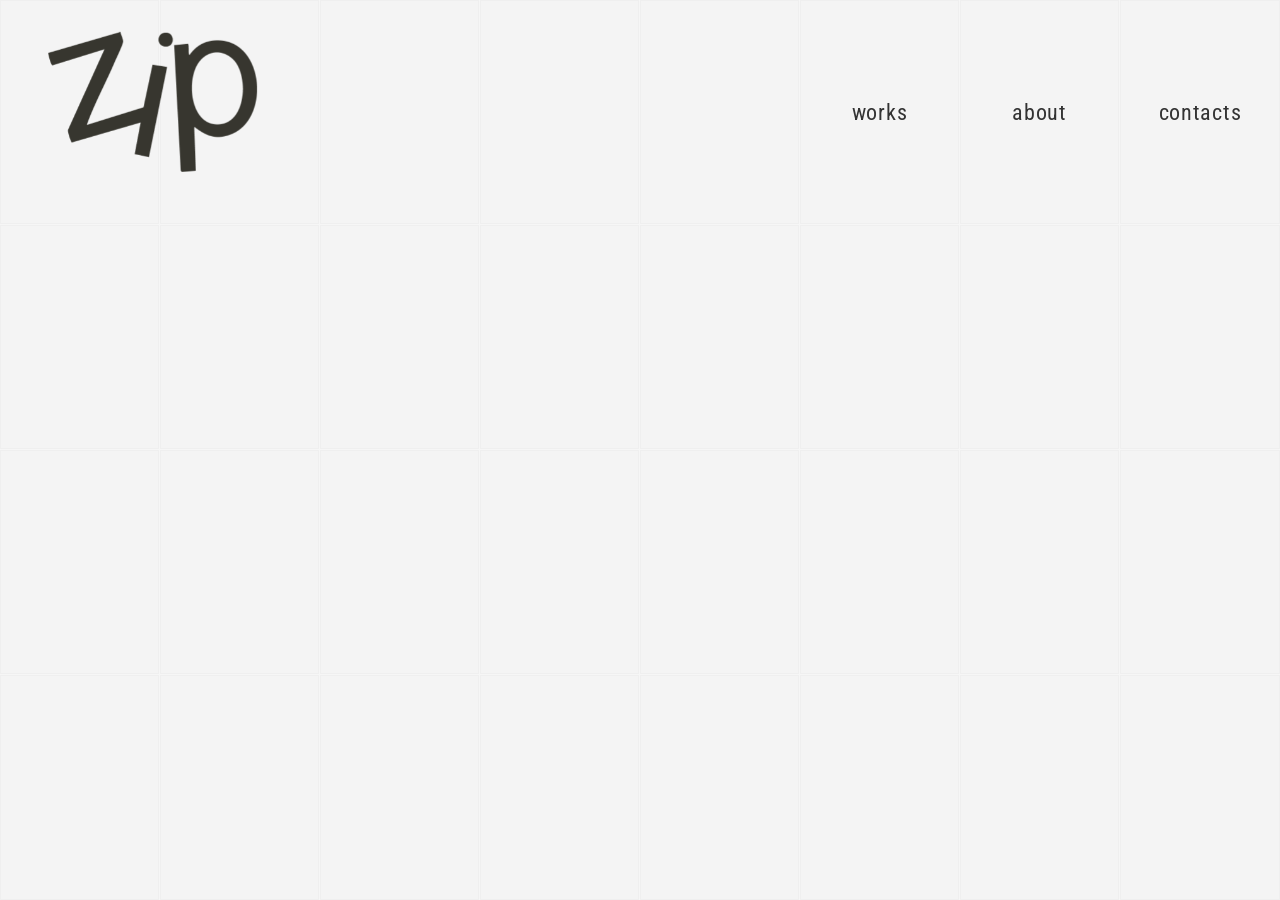
==== index.html @ 9abff639 "creazione pagina works" ====
<!DOCTYPE html>
<html lang="en">

<head>
    <meta charset="UTF-8">
    <meta name="viewport" content="width=device-width, initial-scale=1.0">
    <title>ZIP - Home</title>
    <meta name="description" content="ZIP Design Prototype - Interactive Grid Portfolio">
    <link rel="stylesheet" href="style.css">
    <link rel="preconnect" href="https://fonts.googleapis.com">
    <link rel="preconnect" href="https://fonts.gstatic.com" crossorigin>
    <link href="https://fonts.googleapis.com/css2?family=Roboto+Condensed:wght@400&display=swap" rel="stylesheet">
</head>

<body>
    <header class="header">
        <div class="logo">
            <a href="#"><img src="immagini/logo-zip.png" alt="ZIP Logo"></a>
        </div>
    </header>

    <main class="grid-container" id="grid">
        <!-- Interactive tiles will be generated by JavaScript -->
    </main>

    <script>
        document.addEventListener("DOMContentLoaded", () => {
            const gridContainer = document.getElementById('grid');
            const rows = 4;
            const cols = 8;
            const totalTiles = rows * cols;

            // Available images in the immagini directory
            const images = [
                'immagini/image1.jpeg',
                'immagini/image2.jpeg',
                'immagini/image3.jpeg',
                'immagini/image4.jpeg',
                'immagini/image5.jpeg',
                'immagini/image6.jpeg'
            ];

            for (let i = 0; i < totalTiles; i++) {
                const tile = document.createElement('div');
                tile.classList.add('tile');

                const tileInner = document.createElement('div');
                tileInner.classList.add('tile-inner');

                const tileFront = document.createElement('div');
                tileFront.classList.add('tile-front');
                
                // Inject responsive content for both desktop and mobile
                let frontHTML = '';
                
                // Desktop menu
                if (i === 5) frontHTML += '<span class="tile-text desktop-only">WORKS</span>';
                if (i === 6) frontHTML += '<span class="tile-text desktop-only">ABOUT</span>';
                if (i === 7) frontHTML += '<span class="tile-text desktop-only">CONTACTS</span>';
                
                // Mobile menu
                if (i === 0) frontHTML += '<span class="tile-text mobile-only">WORKS</span>';
                if (i === 1) frontHTML += '<span class="tile-text mobile-only">ABOUT</span>';
                if (i === 2) frontHTML += '<span class="tile-text mobile-only">CONTACTS</span>';
                
                // Mobile logo
                if (i === 4) frontHTML += '<img src="immagini/logo-zip.png" alt="ZIP" class="mobile-only logo-tile-img">';
                
                tileFront.innerHTML = frontHTML;

                const tileBack = document.createElement('div');
                tileBack.classList.add('tile-back');

                // Select a random image for the back of the tile
                const randomImg = images[Math.floor(Math.random() * images.length)];
                tileBack.style.backgroundImage = `url(${randomImg})`;

                // Append faces to inner, and inner to tile
                tileInner.appendChild(tileFront);
                tileInner.appendChild(tileBack);
                tile.appendChild(tileInner);

                // Add flip interaction or navigation
                tile.addEventListener('click', () => {
                    const tileText = tile.querySelector('.tile-text');
                    // Check if this specific tile is the 'WORKS' link
                    if (tileText && tileText.textContent === 'WORKS') {
                        window.location.href = 'works.html';
                    } else {
                        tile.classList.toggle('flipped');
                    }
                });

                gridContainer.appendChild(tile);
            }
        });
    </script>
</body>

</html>
---- style.css ----
/* Base Reset */
*, *::before, *::after {
    box-sizing: border-box;
    margin: 0;
    padding: 0;
}

::selection {
    background: rgba(0, 0, 0, 0.8);
    color: #fff;
}

body, html {
    width: 100%;
    height: 100%;
    overflow: hidden;
    font-family: 'Roboto Condensed', 'Arial Narrow', 'Arial Cyrillic Narrow', sans-serif;
    color: #111;
    /* Full-screen fixed background per requirements */
    background-image: url('immagini/image_background.jpeg');
    background-size: cover;
    background-position: center;
    background-repeat: no-repeat;
    background-attachment: fixed;
    background-color: #f4f4f4; /* Fallback */
}

/* Typography and Header */
.header {
    position: fixed;
    top: 0;
    left: 0;
    width: 100%;
    display: flex;
    justify-content: space-between;
    align-items: center;
    padding: 2rem 3rem;
    z-index: 100;
    pointer-events: none; /* Allows clicks to pass through to the grid */
}

.logo {
    pointer-events: auto;
}

.logo a {
    display: inline-block;
}

.logo a img {
    height: 140px; /* significantly larger */
    width: auto;
    display: block;
    transition: transform 0.3s ease;
}

.logo a:hover img {
    transform: scale(1.05); /* little bit of hover */
}

/* Nav removed from header, menu items now styled within grid tiles */

/* Interactive Grid System */
.grid-container {
    position: absolute;
    top: 0;
    left: 0;
    width: 100%;
    height: 100%;
    display: grid;
    /* 8x4 structure for desktop */
    grid-template-columns: repeat(8, 1fr);
    grid-template-rows: repeat(4, 1fr);
    z-index: 10;
}

/* Grid Tile Item */
.tile {
    width: 100%;
    height: 100%;
    perspective: 1200px;
    cursor: pointer;
}

.tile-inner {
    position: relative;
    width: 100%;
    height: 100%;
    transition: transform 0.8s cubic-bezier(0.4, 0.0, 0.2, 1);
    transform-style: preserve-3d;
}

/* Flip Interaction */
.tile.flipped .tile-inner {
    transform: rotateY(180deg);
}

.tile-front, .tile-back {
    position: absolute;
    width: 100%;
    height: 100%;
    backface-visibility: hidden;
    -webkit-backface-visibility: hidden;
}

/* Front Face: Transparent with subtle borders to show grid */
.tile-front {
    background: transparent;
    /* Subtle grid lines */
    border-right: 1px solid rgba(255, 255, 255, 0.2);
    border-bottom: 1px solid rgba(255, 255, 255, 0.2);
    box-shadow: inset 0 0 0 1px rgba(0,0,0,0.02); /* Very subtle dark inner edge for safety against light bg */
    transition: background 0.4s ease, backdrop-filter 0.4s ease;
    
    /* Flexbox to center the menu text within the tile */
    display: flex;
    justify-content: center;
    align-items: center;
}

.tile-text {
    color: #333333; /* dark grey/black for high contrast */
    font-family: 'Roboto Condensed', 'Arial Narrow', 'Arial Cyrillic Narrow', sans-serif;
    font-size: 1.4rem;
    font-weight: 400;
    letter-spacing: 0.03em;
    text-transform: lowercase; /* Force lowercase per requirements */
    pointer-events: none; /* Clicks pass through to trigger tile flip */
}

/* Hover effect for grid items */
.tile:hover .tile-front {
    background: rgba(255, 255, 255, 0.1);
    backdrop-filter: blur(2px);
    -webkit-backdrop-filter: blur(2px);
}

/* Back Face: Reveals random image */
.tile-back {
    background-size: cover;
    background-position: center;
    background-repeat: no-repeat;
    background-color: #000;
    transform: rotateY(180deg);
    border: 1px solid rgba(0, 0, 0, 0.2);
    box-shadow: 0 10px 30px rgba(0,0,0,0.5);
}

/* Edge cases to clear outer borders creating a cleaner edge on desktop */
@media (min-width: 769px) {
    .tile:nth-child(8n) .tile-front {
        border-right: none;
    }
    .tile:nth-child(n+25) .tile-front {
        border-bottom: none;
    }
}

/* ------------------------------------- */
/* RESPONSIVE LAYOUT (Mobile & Tablets)  */
/* ------------------------------------- */

/* Desktop first visibility logic */
.mobile-only {
    display: none !important;
}

.desktop-only {
    display: block;
}

.logo-tile-img {
    max-width: 80%;
    max-height: 80%;
    object-fit: contain;
    pointer-events: none;
}

@media (max-width: 768px) {
    /* Swap visibility */
    .desktop-only {
        display: none !important;
    }
    
    .mobile-only {
        display: block !important;
    }

    /* Remove main header logo */
    .header {
        display: none;
    }

    /* Change grid structure: 3 columns, 6 rows to make tiles significantly larger */
    .grid-container {
        grid-template-columns: repeat(3, 1fr);
        grid-template-rows: repeat(6, 1fr);
    }
    
    /* Limit the number of tiles to 18 (3x6) to fit the grid correctly on mobile */
    .tile:nth-child(n+19) {
        display: none !important;
    }
    
    /* Ensure tiles can scale down font safely if needed */
    .tile-text {
        font-size: 1.2rem;
    }

    /* Adjust borders for mobile 3-column grid */
    .tile .tile-front {
        border-right: 1px solid rgba(255, 255, 255, 0.2);
        border-bottom: 1px solid rgba(255, 255, 255, 0.2);
    }
    .tile:nth-child(3n) .tile-front {
        border-right: none;
    }
    /* Clear bottom border for the 6th row (tiles 16, 17, 18) */
    .tile:nth-child(n+16) .tile-front {
        border-bottom: none;
    }
}
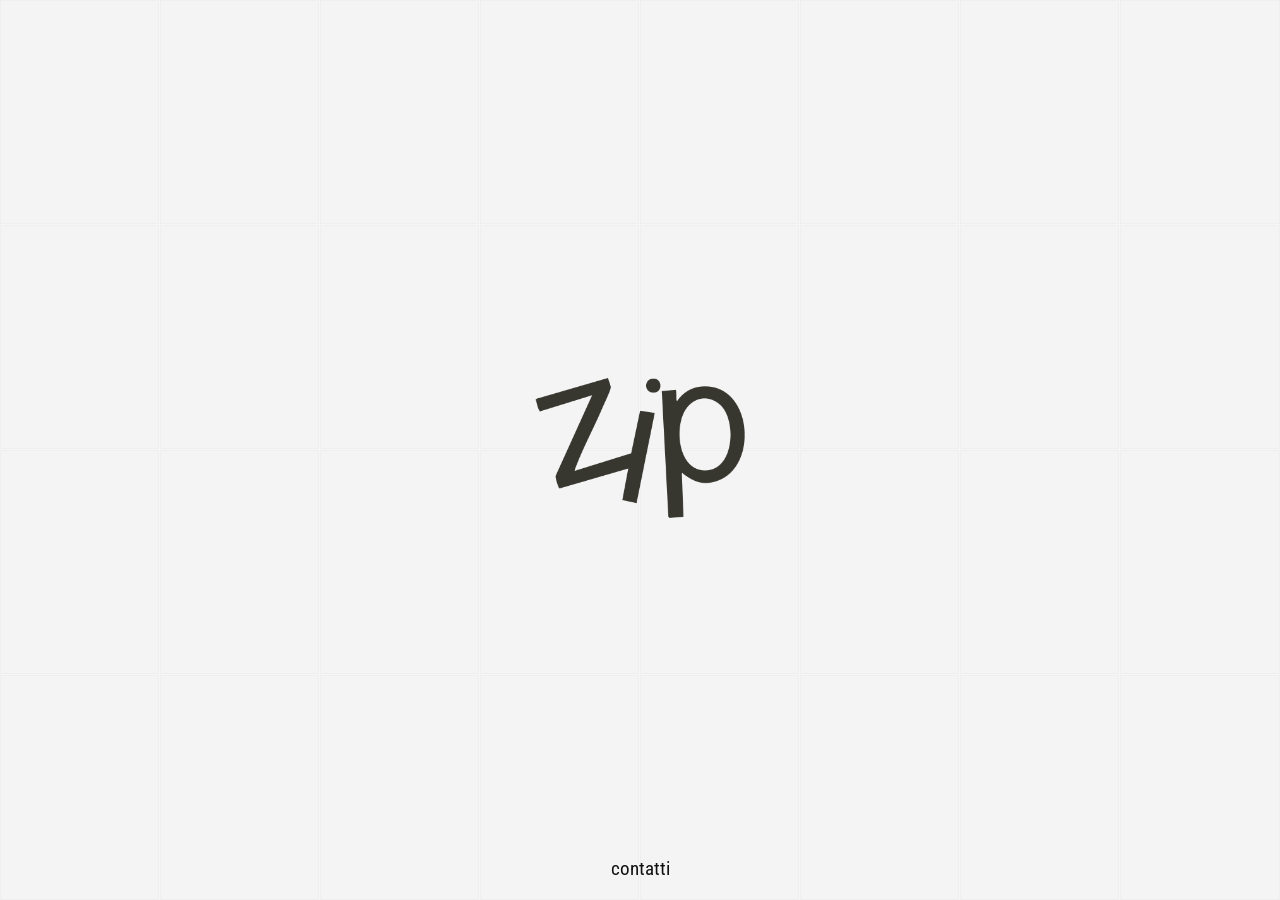
==== commit f010a968: "modifiche pagina home in logo centrale e creazione pagina zip" ====
--- a/index.html
+++ b/index.html
@@ -12,12 +12,12 @@
     <link href="https://fonts.googleapis.com/css2?family=Roboto+Condensed:wght@400&display=swap" rel="stylesheet">
 </head>
 
-<body>
-    <header class="header">
-        <div class="logo">
-            <a href="#"><img src="immagini/logo-zip.png" alt="ZIP Logo"></a>
-        </div>
-    </header>
+<body class="home-fixed">
+    <div class="center-logo">
+        <a href="zip.html"><img src="immagini/logo-zip.png" alt="ZIP Logo"></a>
+    </div>
+
+    <a href="contatti.html" class="footer-link">contatti</a>
 
     <main class="grid-container" id="grid">
         <!-- Interactive tiles will be generated by JavaScript -->
@@ -50,22 +50,8 @@
                 const tileFront = document.createElement('div');
                 tileFront.classList.add('tile-front');
                 
-                // Inject responsive content for both desktop and mobile
+                // Front faces are now empty, no menu items
                 let frontHTML = '';
-                
-                // Desktop menu
-                if (i === 5) frontHTML += '<span class="tile-text desktop-only">WORKS</span>';
-                if (i === 6) frontHTML += '<span class="tile-text desktop-only">ABOUT</span>';
-                if (i === 7) frontHTML += '<span class="tile-text desktop-only">CONTACTS</span>';
-                
-                // Mobile menu
-                if (i === 0) frontHTML += '<span class="tile-text mobile-only">WORKS</span>';
-                if (i === 1) frontHTML += '<span class="tile-text mobile-only">ABOUT</span>';
-                if (i === 2) frontHTML += '<span class="tile-text mobile-only">CONTACTS</span>';
-                
-                // Mobile logo
-                if (i === 4) frontHTML += '<img src="immagini/logo-zip.png" alt="ZIP" class="mobile-only logo-tile-img">';
-                
                 tileFront.innerHTML = frontHTML;
 
                 const tileBack = document.createElement('div');
@@ -80,15 +66,9 @@
                 tileInner.appendChild(tileBack);
                 tile.appendChild(tileInner);
 
-                // Add flip interaction or navigation
+                // Add flip interaction
                 tile.addEventListener('click', () => {
-                    const tileText = tile.querySelector('.tile-text');
-                    // Check if this specific tile is the 'WORKS' link
-                    if (tileText && tileText.textContent === 'WORKS') {
-                        window.location.href = 'works.html';
-                    } else {
-                        tile.classList.toggle('flipped');
-                    }
+                    tile.classList.toggle('flipped');
                 });
 
                 gridContainer.appendChild(tile);
--- a/style.css
+++ b/style.css
@@ -1,5 +1,7 @@
 /* Base Reset */
-*, *::before, *::after {
+*,
+*::before,
+*::after {
     box-sizing: border-box;
     margin: 0;
     padding: 0;
@@ -10,10 +12,12 @@
     color: #fff;
 }
 
-body, html {
-    width: 100%;
-    height: 100%;
-    overflow: hidden;
+body,
+html {
+    width: 100%;
+    min-height: 100vh;
+    overflow-x: hidden;
+    overflow-y: auto;
     font-family: 'Roboto Condensed', 'Arial Narrow', 'Arial Cyrillic Narrow', sans-serif;
     color: #111;
     /* Full-screen fixed background per requirements */
@@ -22,7 +26,20 @@
     background-position: center;
     background-repeat: no-repeat;
     background-attachment: fixed;
-    background-color: #f4f4f4; /* Fallback */
+    background-color: #f4f4f4;
+    /* Fallback */
+}
+
+/* Global padding for all scrolling subpages out of the box */
+body {
+    padding-bottom: 5rem;
+}
+
+/* Force lock dimensions on the grid homepage */
+.home-fixed {
+    height: 100vh;
+    overflow: hidden !important;
+    padding-bottom: 0;
 }
 
 /* Typography and Header */
@@ -36,7 +53,8 @@
     align-items: center;
     padding: 2rem 3rem;
     z-index: 100;
-    pointer-events: none; /* Allows clicks to pass through to the grid */
+    pointer-events: none;
+    /* Allows clicks to pass through to the grid */
 }
 
 .logo {
@@ -48,17 +66,63 @@
 }
 
 .logo a img {
-    height: 140px; /* significantly larger */
+    height: 140px;
+    /* significantly larger */
     width: auto;
     display: block;
     transition: transform 0.3s ease;
 }
 
 .logo a:hover img {
-    transform: scale(1.05); /* little bit of hover */
+    transform: scale(1.05);
+    /* little bit of hover */
 }
 
 /* Nav removed from header, menu items now styled within grid tiles */
+
+.center-logo {
+    position: absolute;
+    top: 50%;
+    left: 50%;
+    transform: translate(-50%, -50%);
+    z-index: 100;
+    pointer-events: auto;
+}
+
+.center-logo a {
+    display: inline-block;
+}
+
+.center-logo a img {
+    height: 140px;
+    /* same height as before */
+    width: auto;
+    display: block;
+    transition: transform 0.3s ease, opacity 0.3s ease;
+}
+
+.center-logo a:hover img {
+    transform: scale(1.05);
+    /* slightly scale up on hover */
+}
+
+.footer-link {
+    position: absolute;
+    bottom: 20px;
+    left: 50%;
+    transform: translateX(-50%);
+    z-index: 100;
+    text-decoration: none;
+    color: #111;
+    font-size: 1.2rem;
+    pointer-events: auto;
+    transition: opacity 0.3s ease;
+    text-transform: lowercase;
+}
+
+.footer-link:hover {
+    opacity: 0.6;
+}
 
 /* Interactive Grid System */
 .grid-container {
@@ -95,7 +159,8 @@
     transform: rotateY(180deg);
 }
 
-.tile-front, .tile-back {
+.tile-front,
+.tile-back {
     position: absolute;
     width: 100%;
     height: 100%;
@@ -109,9 +174,10 @@
     /* Subtle grid lines */
     border-right: 1px solid rgba(255, 255, 255, 0.2);
     border-bottom: 1px solid rgba(255, 255, 255, 0.2);
-    box-shadow: inset 0 0 0 1px rgba(0,0,0,0.02); /* Very subtle dark inner edge for safety against light bg */
+    box-shadow: inset 0 0 0 1px rgba(0, 0, 0, 0.02);
+    /* Very subtle dark inner edge for safety against light bg */
     transition: background 0.4s ease, backdrop-filter 0.4s ease;
-    
+
     /* Flexbox to center the menu text within the tile */
     display: flex;
     justify-content: center;
@@ -119,13 +185,16 @@
 }
 
 .tile-text {
-    color: #333333; /* dark grey/black for high contrast */
+    color: #333333;
+    /* dark grey/black for high contrast */
     font-family: 'Roboto Condensed', 'Arial Narrow', 'Arial Cyrillic Narrow', sans-serif;
     font-size: 1.4rem;
     font-weight: 400;
     letter-spacing: 0.03em;
-    text-transform: lowercase; /* Force lowercase per requirements */
-    pointer-events: none; /* Clicks pass through to trigger tile flip */
+    text-transform: lowercase;
+    /* Force lowercase per requirements */
+    pointer-events: none;
+    /* Clicks pass through to trigger tile flip */
 }
 
 /* Hover effect for grid items */
@@ -143,7 +212,7 @@
     background-color: #000;
     transform: rotateY(180deg);
     border: 1px solid rgba(0, 0, 0, 0.2);
-    box-shadow: 0 10px 30px rgba(0,0,0,0.5);
+    box-shadow: 0 10px 30px rgba(0, 0, 0, 0.5);
 }
 
 /* Edge cases to clear outer borders creating a cleaner edge on desktop */
@@ -151,6 +220,7 @@
     .tile:nth-child(8n) .tile-front {
         border-right: none;
     }
+
     .tile:nth-child(n+25) .tile-front {
         border-bottom: none;
     }
@@ -177,11 +247,12 @@
 }
 
 @media (max-width: 768px) {
+
     /* Swap visibility */
     .desktop-only {
         display: none !important;
     }
-    
+
     .mobile-only {
         display: block !important;
     }
@@ -196,12 +267,12 @@
         grid-template-columns: repeat(3, 1fr);
         grid-template-rows: repeat(6, 1fr);
     }
-    
+
     /* Limit the number of tiles to 18 (3x6) to fit the grid correctly on mobile */
     .tile:nth-child(n+19) {
         display: none !important;
     }
-    
+
     /* Ensure tiles can scale down font safely if needed */
     .tile-text {
         font-size: 1.2rem;
@@ -212,11 +283,158 @@
         border-right: 1px solid rgba(255, 255, 255, 0.2);
         border-bottom: 1px solid rgba(255, 255, 255, 0.2);
     }
+
     .tile:nth-child(3n) .tile-front {
         border-right: none;
     }
+
     /* Clear bottom border for the 6th row (tiles 16, 17, 18) */
     .tile:nth-child(n+16) .tile-front {
         border-bottom: none;
     }
-}
+
+    /* Works page mobile rect overrides */
+    .event-box {
+        width: 100% !important;
+        max-width: none !important;
+        padding: 10px 15px !important;
+        margin-bottom: 25px !important;
+        border: 1px solid black !important;
+        text-align: left !important;
+        background-color: transparent !important;
+    }
+
+    .event-box a {
+        text-decoration: none !important;
+        color: black !important;
+        display: block;
+        width: 100%;
+    }
+}
+
+/* ------------------------------------- */
+/* WORKS PAGE SPECIFIC                   */
+/* ------------------------------------- */
+
+.works-page {
+    background-image: none;
+    background-color: #fff;
+    /* Clean minimal background */
+    overflow-y: auto;
+    /* Allow normal scrolling */
+}
+
+/* Ensure the header is visible on the works page across all breakpoints */
+.works-page .header {
+    display: flex;
+    pointer-events: auto;
+    position: relative;
+    /* In document flow */
+    padding: 2rem 3rem;
+}
+
+.works-title-link {
+    font-family: 'Roboto Condensed', 'Arial Narrow', 'Arial Cyrillic Narrow', sans-serif;
+    font-size: 2rem;
+    color: #000;
+    /* Solid black as depicted */
+    font-weight: 700;
+    /* Bold weight */
+    text-decoration: none;
+    text-transform: lowercase;
+    transition: color 0.3s ease;
+}
+
+.works-title-link:hover {
+    color: #000;
+}
+
+/* Works CSS formatting */
+.works-container {
+    max-width: 900px;
+    margin: 0;
+    padding: 0 3rem 5rem;
+    /* Reverted top padding since the new class handles the drop */
+}
+
+.events-list {
+    display: flex;
+    flex-direction: column;
+    align-items: flex-start !important;
+    /* Forza l'allineamento a sinistra sotto il titolo works */
+    margin-top: 80px !important;
+    /* Distanza verticale dal titolo works (circa 5cm) */
+    gap: 0;
+    /* Distanza gestita dal margine dei box */
+}
+
+/* Stile per TUTTE le caselle rettangolari interattive */
+.event-box {
+    border: 1px solid black !important;
+    /* Forza il bordo su tutti e 4 i lati */
+    padding: 10px 15px !important;
+    /* Respiro interno minimo, molto stretto */
+    max-width: 250px !important;
+    /* Rende il rettangolo molto più piccolo e compatto in larghezza */
+    width: 100%;
+    text-align: left !important;
+    /* Forza l'allineamento del testo a sinistra */
+    background-color: transparent !important;
+    margin-bottom: 25px !important;
+    /* Distanza tra i rettangoli */
+    box-sizing: border-box !important;
+}
+
+.event-box a {
+    text-decoration: none;
+    color: black;
+    display: block;
+    width: 100%;
+}
+
+/* ------------------------------------- */
+/* EVENT DETAILS PAGE WIREFRAMES         */
+/* ------------------------------------- */
+
+.event-article {
+    max-width: 800px;
+    margin-bottom: 50px;
+    font-family: 'Roboto Condensed', 'Arial Narrow', sans-serif;
+}
+
+.event-article h3 {
+    font-size: 2rem;
+    font-weight: 700;
+    margin-bottom: 1.5rem;
+    text-transform: lowercase;
+}
+
+.event-article p {
+    font-size: 1.1rem;
+    line-height: 1.6;
+    margin-bottom: 1.2rem;
+    color: #333;
+}
+
+.event-gallery {
+    display: grid;
+    grid-template-columns: repeat(4, 1fr);
+    gap: 15px;
+    margin-bottom: 50px;
+}
+
+.gallery-placeholder {
+    width: 100%;
+    aspect-ratio: 1 / 1;
+    /* Force perfect squares mimicking gallery cards */
+    background-color: #eee;
+}
+
+/* Ensure mobile compatibility for grid gallery */
+@media (max-width: 768px) {
+    .event-gallery {
+        grid-template-columns: repeat(2, 1fr);
+        /* Break down to 2 columns on mobile */
+        gap: 10px;
+    }
+}
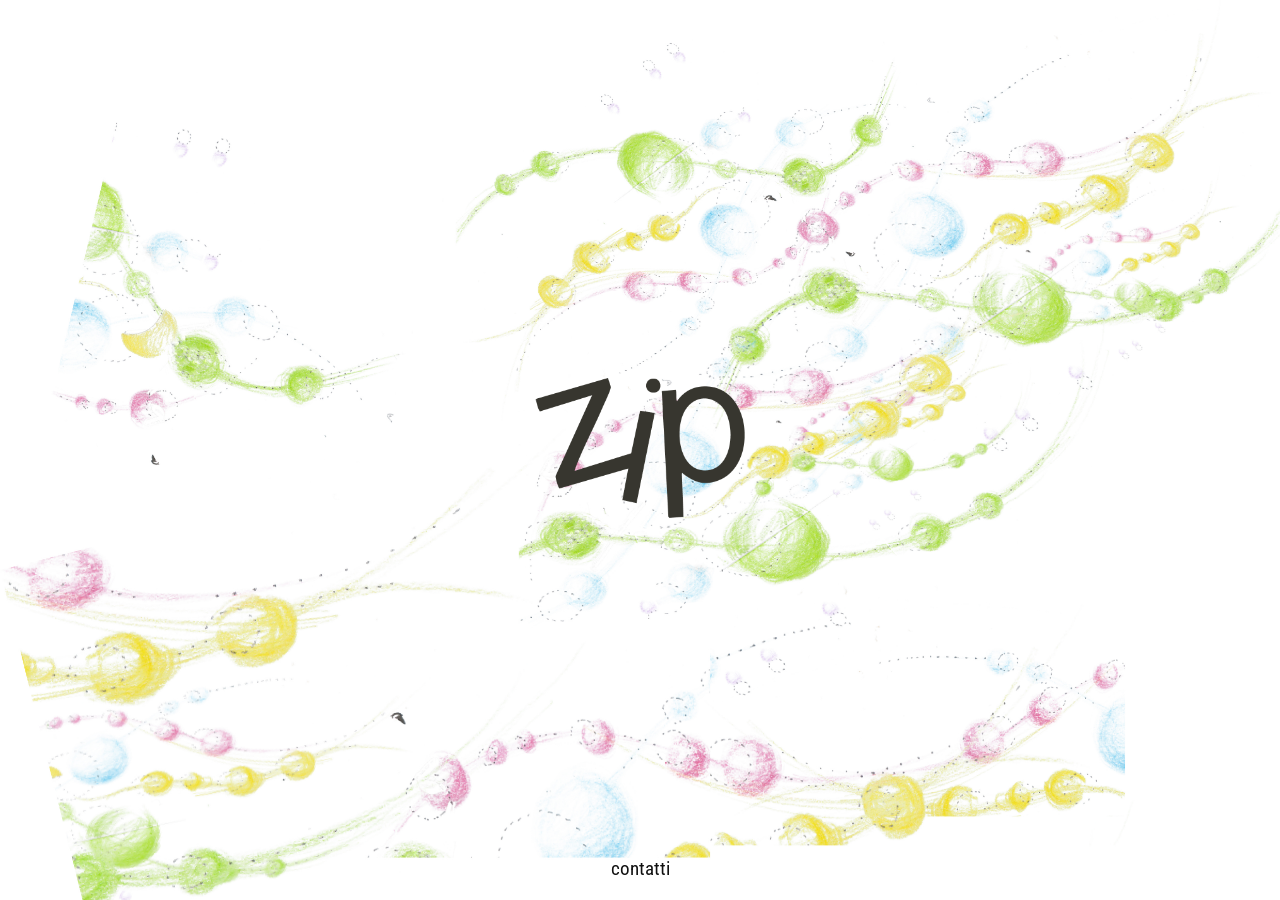
==== commit 688bbcb5: "aggiornamento immagine sfondo home" ====
--- a/index.html
+++ b/index.html
@@ -12,69 +12,12 @@
     <link href="https://fonts.googleapis.com/css2?family=Roboto+Condensed:wght@400&display=swap" rel="stylesheet">
 </head>
 
-<body class="home-fixed">
+<body class="home-body">
     <div class="center-logo">
         <a href="zip.html"><img src="immagini/logo-zip.png" alt="ZIP Logo"></a>
     </div>
 
     <a href="contatti.html" class="footer-link">contatti</a>
-
-    <main class="grid-container" id="grid">
-        <!-- Interactive tiles will be generated by JavaScript -->
-    </main>
-
-    <script>
-        document.addEventListener("DOMContentLoaded", () => {
-            const gridContainer = document.getElementById('grid');
-            const rows = 4;
-            const cols = 8;
-            const totalTiles = rows * cols;
-
-            // Available images in the immagini directory
-            const images = [
-                'immagini/image1.jpeg',
-                'immagini/image2.jpeg',
-                'immagini/image3.jpeg',
-                'immagini/image4.jpeg',
-                'immagini/image5.jpeg',
-                'immagini/image6.jpeg'
-            ];
-
-            for (let i = 0; i < totalTiles; i++) {
-                const tile = document.createElement('div');
-                tile.classList.add('tile');
-
-                const tileInner = document.createElement('div');
-                tileInner.classList.add('tile-inner');
-
-                const tileFront = document.createElement('div');
-                tileFront.classList.add('tile-front');
-                
-                // Front faces are now empty, no menu items
-                let frontHTML = '';
-                tileFront.innerHTML = frontHTML;
-
-                const tileBack = document.createElement('div');
-                tileBack.classList.add('tile-back');
-
-                // Select a random image for the back of the tile
-                const randomImg = images[Math.floor(Math.random() * images.length)];
-                tileBack.style.backgroundImage = `url(${randomImg})`;
-
-                // Append faces to inner, and inner to tile
-                tileInner.appendChild(tileFront);
-                tileInner.appendChild(tileBack);
-                tile.appendChild(tileInner);
-
-                // Add flip interaction
-                tile.addEventListener('click', () => {
-                    tile.classList.toggle('flipped');
-                });
-
-                gridContainer.appendChild(tile);
-            }
-        });
-    </script>
 </body>
 
 </html>
--- a/style.css
+++ b/style.css
@@ -20,14 +20,21 @@
     overflow-y: auto;
     font-family: 'Roboto Condensed', 'Arial Narrow', 'Arial Cyrillic Narrow', sans-serif;
     color: #111;
-    /* Full-screen fixed background per requirements */
-    background-image: url('immagini/image_background.jpeg');
+}
+
+/* Static Home Background */
+.home-body {
+    background-image: url('immagini/image_home.jpg');
     background-size: cover;
     background-position: center;
     background-repeat: no-repeat;
     background-attachment: fixed;
-    background-color: #f4f4f4;
-    /* Fallback */
+    background-color: white;
+    /* Fallback color */
+    margin: 0;
+    padding: 0;
+    height: 100vh;
+    overflow: hidden;
 }
 
 /* Global padding for all scrolling subpages out of the box */
@@ -437,4 +444,238 @@
         /* Break down to 2 columns on mobile */
         gap: 10px;
     }
+}
+
+/* ------------------------------------- */
+/* CONTACTS PAGE SPECIFIC                */
+/* ------------------------------------- */
+
+.contacts-page {
+    background-image: none;
+    background-color: #f4f4f4;
+    /* Match fallback clean background */
+    display: flex;
+    flex-direction: column;
+    justify-content: center;
+    align-items: center;
+    min-height: 100vh;
+    padding: 0;
+    margin: 0;
+}
+
+.contacts-container {
+    display: flex;
+    flex-direction: column;
+    gap: 1.5rem;
+    text-align: center;
+    padding: 2rem;
+}
+
+.contact-link {
+    font-family: 'Roboto Condensed', 'Arial Narrow', sans-serif;
+    text-decoration: none;
+    color: #111;
+    font-size: 1.5rem;
+    transition: opacity 0.3s ease;
+    text-transform: lowercase;
+}
+
+.contact-link:hover {
+    opacity: 0.5;
+}
+
+.contact-logo-back {
+    position: absolute;
+    top: 2rem;
+    left: 3rem;
+    z-index: 100;
+}
+
+.contact-logo-back img {
+    height: 80px;
+    /* Small logo for back button */
+    width: auto;
+    display: block;
+    transition: transform 0.3s ease;
+}
+
+.contact-logo-back:hover img {
+    transform: scale(1.05);
+}
+
+@media (max-width: 768px) {
+    .contact-logo-back {
+        top: 1.5rem;
+        left: 1.5rem;
+    }
+
+    .contact-logo-back img {
+        height: 60px;
+    }
+
+    .contact-link {
+        font-size: 1.2rem;
+    }
+}
+
+/* ------------------------------------- */
+/* ZIP PAGE SPECIFIC                     */
+/* ------------------------------------- */
+
+.zip-page {
+    background-image: none;
+    background-color: #fff;
+    overflow-y: auto;
+}
+
+.zip-header {
+    display: flex;
+    justify-content: center;
+    padding: 2rem 3rem;
+    position: relative;
+}
+
+.zip-logo-text {
+    font-family: 'Roboto Condensed', 'Arial Narrow', sans-serif;
+    font-size: 5rem;
+    font-weight: 700;
+    color: #111;
+    /* Default dark text */
+    text-decoration: none;
+    text-transform: lowercase;
+    line-height: 1;
+    transition: transform 0.3s ease, opacity 0.3s ease;
+}
+
+.zip-logo-text:hover {
+    transform: scale(1.05);
+    opacity: 0.8;
+}
+
+.zip-container {
+    padding: 0 3rem 5rem;
+    max-width: 1200px;
+    margin: 0 auto;
+}
+
+.zip-article {
+    max-width: 800px;
+    margin: 40px auto 40px 0;
+    /* Left-aligned within container */
+    font-family: 'Roboto Condensed', 'Arial Narrow', sans-serif;
+    text-transform: none;
+    /* Override global lowercase for readability */
+}
+
+.zip-article h2 {
+    font-size: 2.5rem;
+    font-weight: 700;
+    margin-bottom: 1.5rem;
+    color: #111;
+}
+
+.zip-article p {
+    font-size: 1.1rem;
+    line-height: 1.6;
+    margin-bottom: 1.2rem;
+    color: #333;
+}
+
+.zip-gallery {
+    display: grid;
+    grid-template-columns: repeat(3, 1fr);
+    gap: 20px;
+    margin-bottom: 50px;
+}
+
+.zip-gallery img {
+    width: 100%;
+    height: auto;
+    object-fit: cover;
+    display: block;
+}
+
+.journal-layout {
+    margin-top: 80px;
+    display: grid;
+    grid-template-columns: 100px 1fr;
+    gap: 40px;
+}
+
+.journal-left {
+    font-size: 1.1rem;
+    font-weight: 400;
+}
+
+.journal-left a {
+    text-decoration: none;
+    color: #111;
+    display: block;
+    margin-bottom: 5px;
+    transition: opacity 0.3s ease;
+}
+
+.journal-left a:hover {
+    opacity: 0.6;
+}
+
+.journal-right {
+    max-width: 800px;
+}
+
+.journal-entry-num {
+    font-size: 1rem;
+    display: block;
+    margin-bottom: 5px;
+}
+
+.journal-title {
+    font-size: 2.2rem;
+    font-weight: 700;
+    margin-bottom: 5px;
+    line-height: 1.2;
+    text-transform: none;
+}
+
+.journal-date {
+    font-size: 1rem;
+    display: block;
+    margin-bottom: 30px;
+}
+
+.journal-right p {
+    font-size: 1.1rem;
+    line-height: 1.6;
+    margin-bottom: 1rem;
+    text-transform: none;
+}
+
+@media (max-width: 768px) {
+    .zip-gallery {
+        grid-template-columns: repeat(2, 1fr);
+    }
+
+    .zip-logo-text {
+        font-size: 3.5rem;
+    }
+
+    .zip-container {
+        padding: 0 1.5rem 3rem;
+    }
+
+    .zip-article {
+        margin: 20px auto;
+    }
+
+    .journal-layout {
+        grid-template-columns: 1fr;
+        gap: 20px;
+        margin-top: 40px;
+    }
+
+    .journal-left {
+        display: flex;
+        gap: 15px;
+        margin-bottom: 20px;
+    }
 }
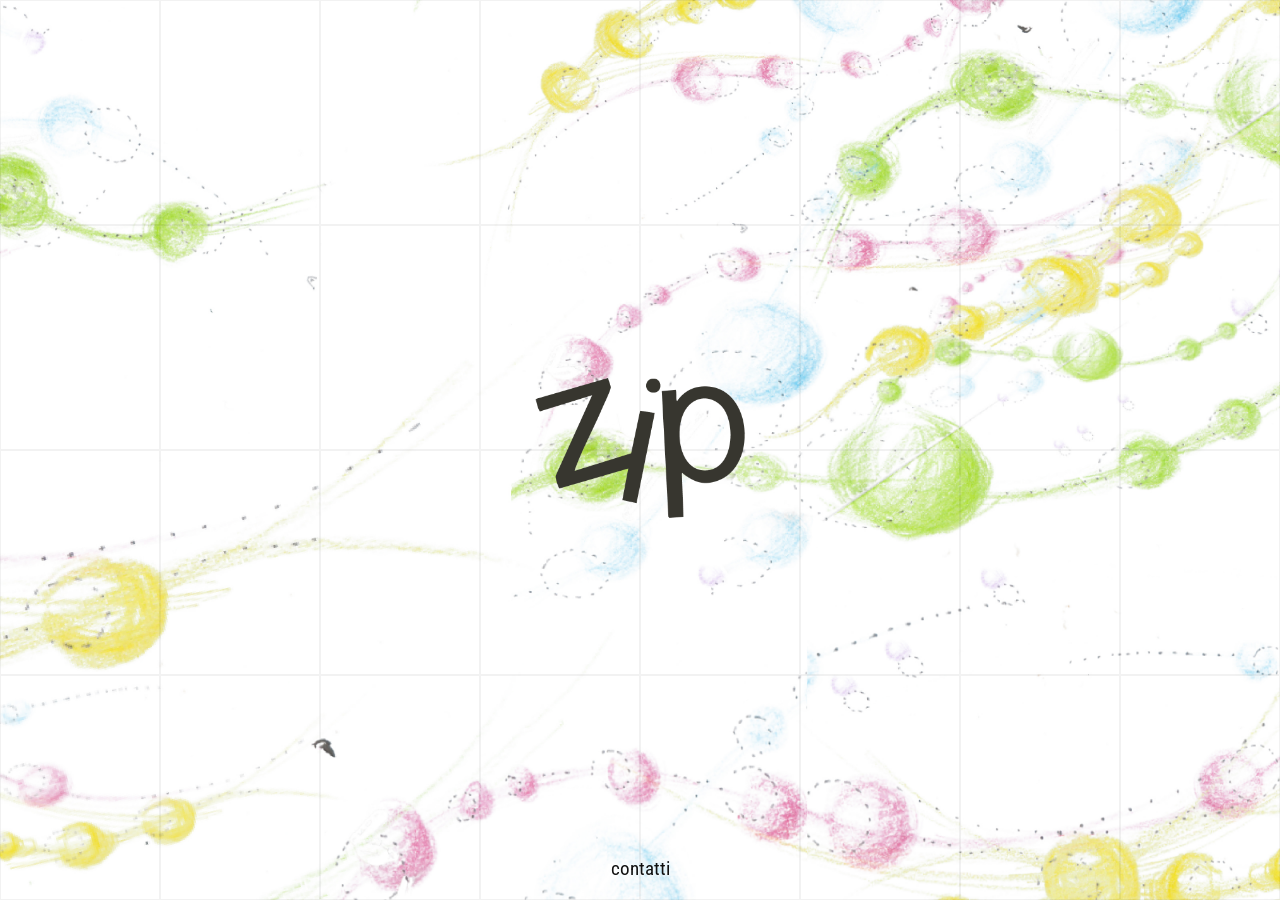
==== commit ee337e30: "rimesso le tessere tolte per errore" ====
--- a/index.html
+++ b/index.html
@@ -18,6 +18,10 @@
     </div>
 
     <a href="contatti.html" class="footer-link">contatti</a>
+
+    <main class="grid-container" id="tile-grid"></main>
+
+    <script src="script.js"></script>
 </body>
 
 </html>
--- a/style.css
+++ b/style.css
@@ -162,7 +162,7 @@
 }
 
 /* Flip Interaction */
-.tile.flipped .tile-inner {
+.tile:hover .tile-inner {
     transform: rotateY(180deg);
 }
 
@@ -177,31 +177,12 @@
 
 /* Front Face: Transparent with subtle borders to show grid */
 .tile-front {
-    background: transparent;
-    /* Subtle grid lines */
-    border-right: 1px solid rgba(255, 255, 255, 0.2);
-    border-bottom: 1px solid rgba(255, 255, 255, 0.2);
-    box-shadow: inset 0 0 0 1px rgba(0, 0, 0, 0.02);
-    /* Very subtle dark inner edge for safety against light bg */
+    background: rgba(255, 255, 255, 0.05);
+    border: 1px solid rgba(0,0,0,0.05);
     transition: background 0.4s ease, backdrop-filter 0.4s ease;
-
-    /* Flexbox to center the menu text within the tile */
     display: flex;
     justify-content: center;
     align-items: center;
-}
-
-.tile-text {
-    color: #333333;
-    /* dark grey/black for high contrast */
-    font-family: 'Roboto Condensed', 'Arial Narrow', 'Arial Cyrillic Narrow', sans-serif;
-    font-size: 1.4rem;
-    font-weight: 400;
-    letter-spacing: 0.03em;
-    text-transform: lowercase;
-    /* Force lowercase per requirements */
-    pointer-events: none;
-    /* Clicks pass through to trigger tile flip */
 }
 
 /* Hover effect for grid items */
@@ -222,16 +203,6 @@
     box-shadow: 0 10px 30px rgba(0, 0, 0, 0.5);
 }
 
-/* Edge cases to clear outer borders creating a cleaner edge on desktop */
-@media (min-width: 769px) {
-    .tile:nth-child(8n) .tile-front {
-        border-right: none;
-    }
-
-    .tile:nth-child(n+25) .tile-front {
-        border-bottom: none;
-    }
-}
 
 /* ------------------------------------- */
 /* RESPONSIVE LAYOUT (Mobile & Tablets)  */
@@ -535,19 +506,18 @@
     position: relative;
 }
 
-.zip-logo-text {
-    font-family: 'Roboto Condensed', 'Arial Narrow', sans-serif;
-    font-size: 5rem;
-    font-weight: 700;
-    color: #111;
-    /* Default dark text */
-    text-decoration: none;
-    text-transform: lowercase;
-    line-height: 1;
+.zip-logo-image {
+    display: inline-block;
+}
+
+.zip-logo-image img {
+    height: 140px;
+    width: auto;
+    display: block;
     transition: transform 0.3s ease, opacity 0.3s ease;
 }
 
-.zip-logo-text:hover {
+.zip-logo-image:hover img {
     transform: scale(1.05);
     opacity: 0.8;
 }
@@ -655,8 +625,8 @@
         grid-template-columns: repeat(2, 1fr);
     }
 
-    .zip-logo-text {
-        font-size: 3.5rem;
+    .zip-logo-image img {
+        height: 100px;
     }
 
     .zip-container {
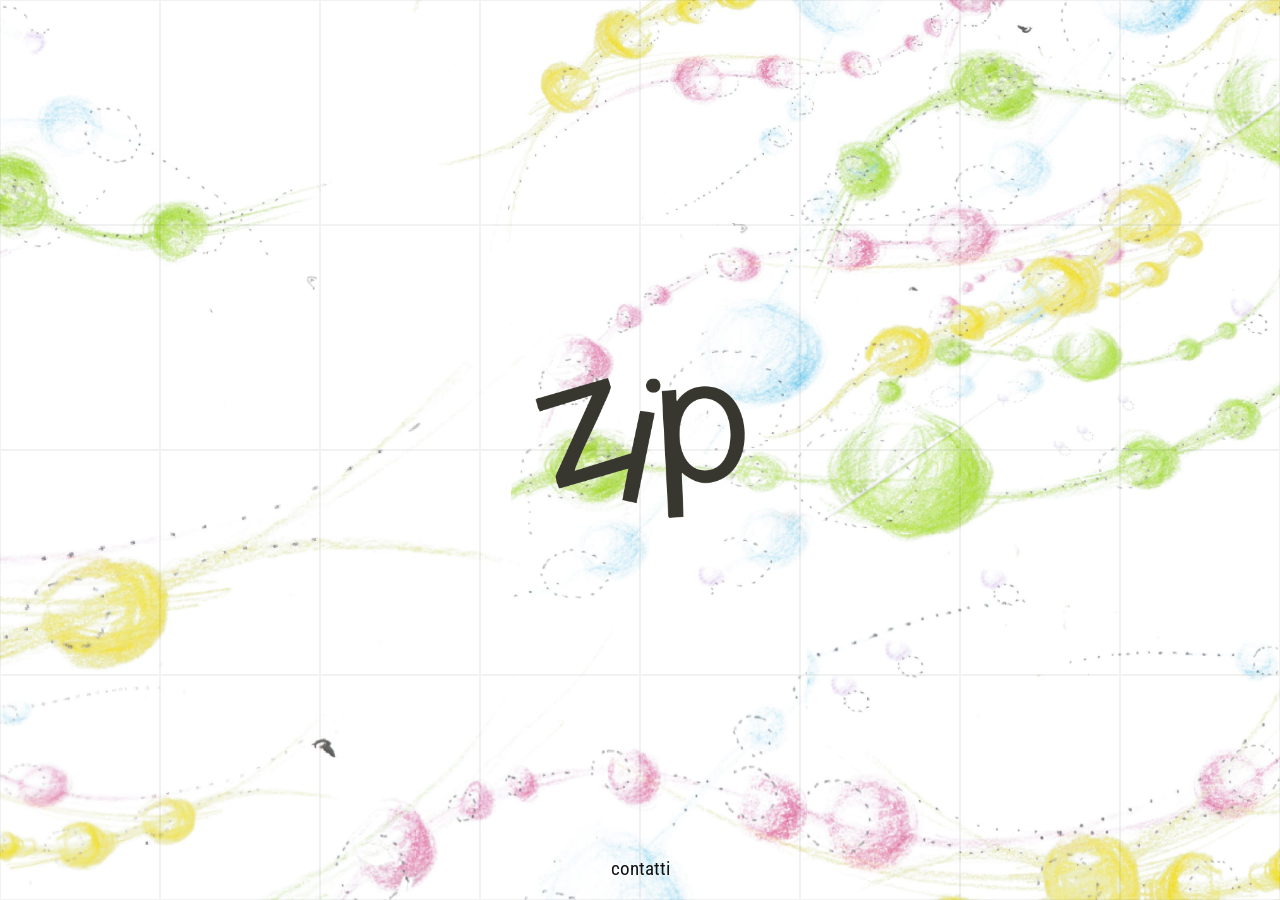
==== commit 4e0be7e1: "aggiunto immagini aggiunto immagini 7-16" ====
--- a/index.html
+++ b/index.html
@@ -4,8 +4,13 @@
 <head>
     <meta charset="UTF-8">
     <meta name="viewport" content="width=device-width, initial-scale=1.0">
-    <title>ZIP - Home</title>
-    <meta name="description" content="ZIP Design Prototype - Interactive Grid Portfolio">
+    <title>ZIP</title>
+    <meta name="description" content="La condizione del Nomade. Un progetto a cura di Associazione Blob e Right Now">
+    <meta property="og:title" content="ZIP">
+    <meta property="og:description" content="La condizione del Nomade. Un progetto a cura di Associazione Blob e Right Now">
+    <meta property="og:type" content="website">
+    <meta property="og:url" content="https://zipblog.github.io/">
+    <meta property="og:image" content="https://zipblog.github.io/immagini/image_home.jpg">
     <link rel="stylesheet" href="style.css">
     <link rel="preconnect" href="https://fonts.googleapis.com">
     <link rel="preconnect" href="https://fonts.gstatic.com" crossorigin>
--- a/style.css
+++ b/style.css
@@ -151,6 +151,7 @@
     height: 100%;
     perspective: 1200px;
     cursor: pointer;
+    -webkit-tap-highlight-color: transparent;
 }
 
 .tile-inner {
@@ -162,7 +163,7 @@
 }
 
 /* Flip Interaction */
-.tile:hover .tile-inner {
+.tile.flipped .tile-inner {
     transform: rotateY(180deg);
 }
 
@@ -455,33 +456,40 @@
     opacity: 0.5;
 }
 
-.contact-logo-back {
-    position: absolute;
-    top: 2rem;
-    left: 3rem;
+/* Shared Site Header and Logo */
+.site-header {
+    display: flex;
+    justify-content: center;
+    padding: 2rem 3rem;
+    position: relative;
     z-index: 100;
 }
 
-.contact-logo-back img {
-    height: 80px;
-    /* Small logo for back button */
-    width: auto;
-    display: block;
-    transition: transform 0.3s ease;
-}
-
-.contact-logo-back:hover img {
+.site-logo-link {
+    display: inline-block;
+    text-decoration: none;
+}
+
+.site-logo {
+    max-width: 120px;
+    height: auto;
+    display: block;
+    margin: 0 auto;
+    transition: transform 0.3s ease, opacity 0.3s ease;
+}
+
+.site-logo-link:hover .site-logo {
     transform: scale(1.05);
+    opacity: 0.8;
 }
 
 @media (max-width: 768px) {
-    .contact-logo-back {
-        top: 1.5rem;
-        left: 1.5rem;
-    }
-
-    .contact-logo-back img {
-        height: 60px;
+    .site-header {
+        padding: 1.5rem;
+    }
+
+    .site-logo {
+        max-width: 90px;
     }
 
     .contact-link {
@@ -499,28 +507,7 @@
     overflow-y: auto;
 }
 
-.zip-header {
-    display: flex;
-    justify-content: center;
-    padding: 2rem 3rem;
-    position: relative;
-}
-
-.zip-logo-image {
-    display: inline-block;
-}
-
-.zip-logo-image img {
-    height: 140px;
-    width: auto;
-    display: block;
-    transition: transform 0.3s ease, opacity 0.3s ease;
-}
-
-.zip-logo-image:hover img {
-    transform: scale(1.05);
-    opacity: 0.8;
-}
+
 
 .zip-container {
     padding: 0 3rem 5rem;
@@ -625,10 +612,6 @@
         grid-template-columns: repeat(2, 1fr);
     }
 
-    .zip-logo-image img {
-        height: 100px;
-    }
-
     .zip-container {
         padding: 0 1.5rem 3rem;
     }
@@ -648,4 +631,19 @@
         gap: 15px;
         margin-bottom: 20px;
     }
+}
+
+/* Strict Logo Wrap */
+.logo-wrapper {
+    width: 100% !important;
+    text-align: center !important;
+    margin-bottom: 50px !important;
+    display: block !important;
+}
+
+.logo-wrapper img {
+    max-width: 150px !important; /* Dimensione compatta */
+    height: auto !important;
+    display: inline-block !important;
+    margin: 0 !important;
 }
